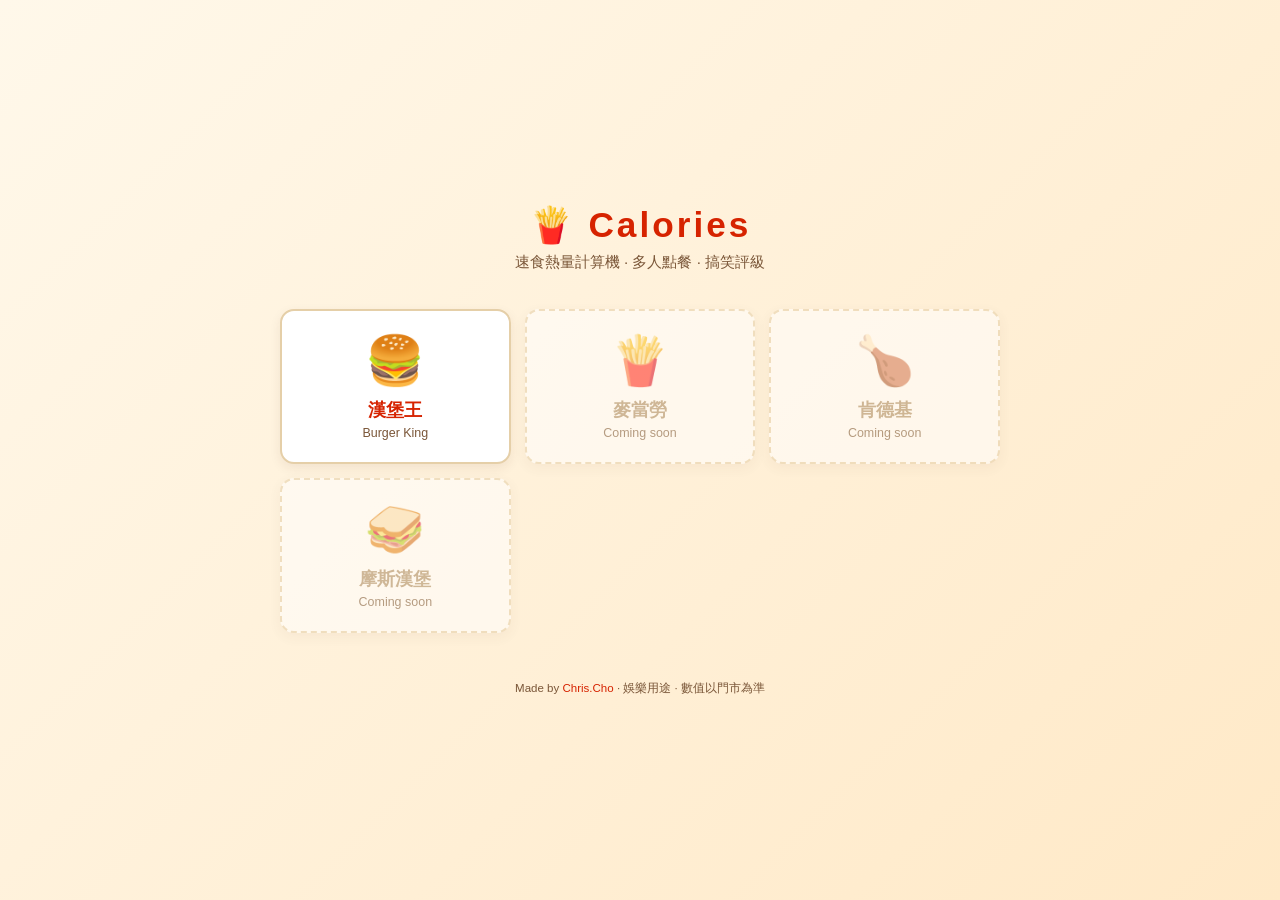
==== index.html @ b0f77095 "✨ feat: 初始化 calories 站 - 品牌入口頁（目前僅 🍔 漢堡王開放） - burgerking/ 純 vanilla 熱量計算機：   - 多人點餐、可勾選營養素、送出後 Modal" ====
<!DOCTYPE html>
<html lang="zh-Hant-TW">
<head>
<meta charset="UTF-8">
<meta name="viewport" content="width=device-width, initial-scale=1.0">
<title>Calories · 速食熱量計算機</title>
<style>
  * { box-sizing: border-box; margin: 0; padding: 0; }
  body {
    font-family: "Microsoft JhengHei", "PingFang TC", "Noto Sans TC", sans-serif;
    background: linear-gradient(135deg, #fff8ea 0%, #ffe9c7 100%);
    color: #3b1a0a;
    min-height: 100vh;
    display: flex;
    flex-direction: column;
    align-items: center;
    justify-content: center;
    padding: 20px;
  }
  h1 {
    font-size: 2.2rem;
    color: #d62300;
    letter-spacing: 3px;
    margin-bottom: 6px;
    text-align: center;
  }
  .subtitle {
    font-size: 0.95rem;
    color: #7a5638;
    margin-bottom: 36px;
    text-align: center;
  }
  .brands {
    display: grid;
    grid-template-columns: repeat(auto-fit, minmax(220px, 1fr));
    gap: 14px;
    width: 100%;
    max-width: 720px;
  }
  .brand {
    background: #fff;
    border: 2px solid #e5cfa8;
    border-radius: 14px;
    padding: 22px;
    text-align: center;
    text-decoration: none;
    color: #3b1a0a;
    transition: all 0.2s;
    box-shadow: 0 4px 12px rgba(80,35,20,0.08);
  }
  .brand:hover {
    border-color: #d62300;
    transform: translateY(-3px);
    box-shadow: 0 8px 20px rgba(214,35,0,0.15);
  }
  .brand.coming {
    opacity: 0.55;
    cursor: not-allowed;
    pointer-events: none;
    border-style: dashed;
  }
  .brand .emoji { font-size: 3rem; display: block; margin-bottom: 8px; }
  .brand .name { font-size: 1.15rem; font-weight: 700; color: #d62300; }
  .brand.coming .name { color: #a88860; }
  .brand .note { font-size: 0.78rem; color: #7a5638; margin-top: 4px; }
  footer {
    margin-top: 48px;
    font-size: 0.72rem;
    color: #7a5638;
    text-align: center;
  }
  footer a { color: #d62300; text-decoration: none; }
</style>
</head>
<body>
  <h1>🍟 Calories</h1>
  <div class="subtitle">速食熱量計算機 · 多人點餐 · 搞笑評級</div>
  <div class="brands">
    <a class="brand" href="/burgerking/">
      <span class="emoji">🍔</span>
      <div class="name">漢堡王</div>
      <div class="note">Burger King</div>
    </a>
    <div class="brand coming">
      <span class="emoji">🍟</span>
      <div class="name">麥當勞</div>
      <div class="note">Coming soon</div>
    </div>
    <div class="brand coming">
      <span class="emoji">🍗</span>
      <div class="name">肯德基</div>
      <div class="note">Coming soon</div>
    </div>
    <div class="brand coming">
      <span class="emoji">🥪</span>
      <div class="name">摩斯漢堡</div>
      <div class="note">Coming soon</div>
    </div>
  </div>
  <footer>
    Made by <a href="https://chrischotw.com/" target="_blank" rel="noopener">Chris.Cho</a>
    · 娛樂用途 · 數值以門市為準
  </footer>
</body>
</html>
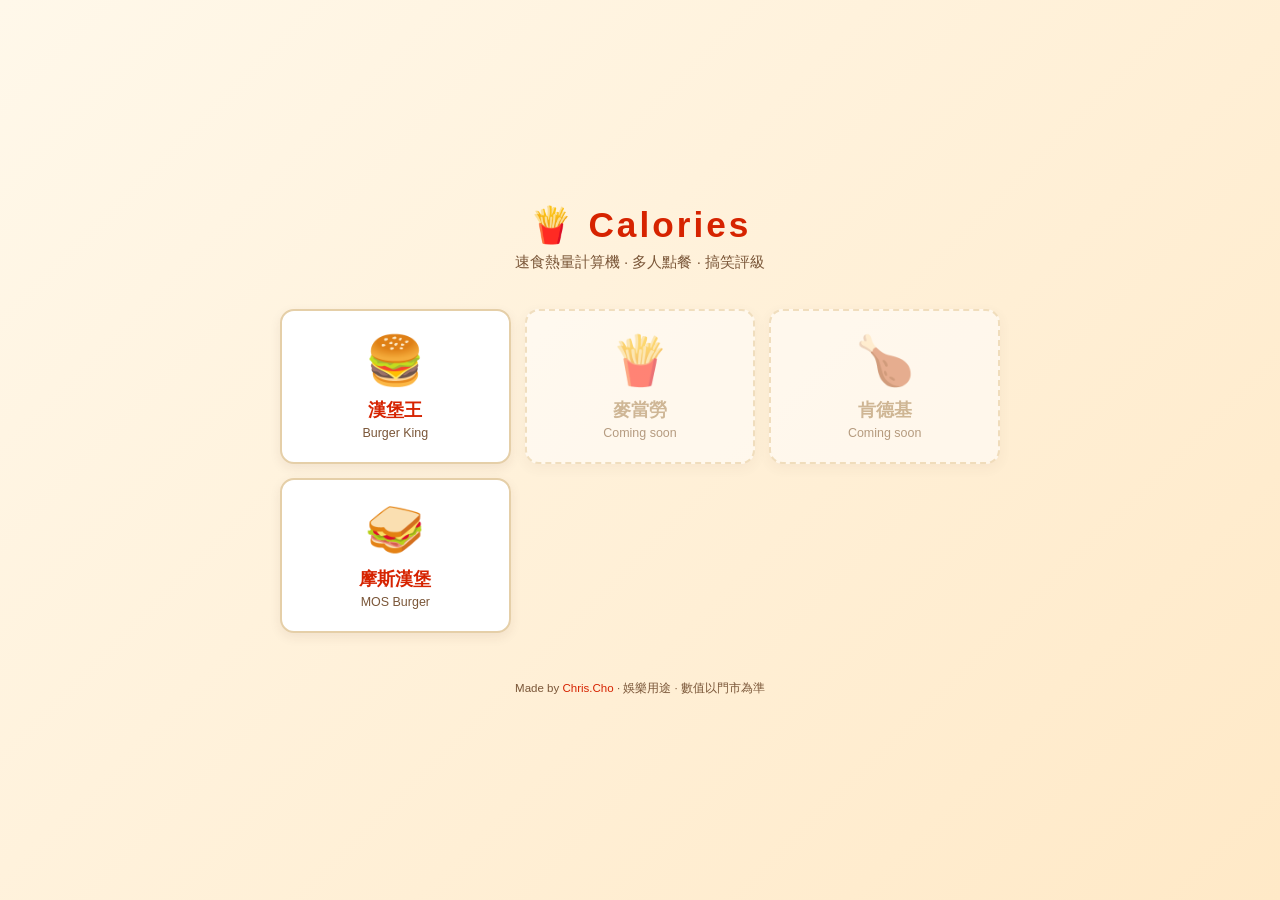
==== commit 6dd60c16: "✨ feat(mos): 新增摩斯漢堡熱量計算機 - 約 60 個品項：漢堡/珍珠堡/熱狗/早餐/點心/甜點/冷飲/熱飲 - 品牌配色改為摩斯綠 + MOS 紅 - 主入口連結從 Coming soo" ====
--- a/index.html
+++ b/index.html
@@ -91,11 +91,11 @@
       <div class="name">肯德基</div>
       <div class="note">Coming soon</div>
     </div>
-    <div class="brand coming">
+    <a class="brand" href="/mos/">
       <span class="emoji">🥪</span>
       <div class="name">摩斯漢堡</div>
-      <div class="note">Coming soon</div>
-    </div>
+      <div class="note">MOS Burger</div>
+    </a>
   </div>
   <footer>
     Made by <a href="https://chrischotw.com/" target="_blank" rel="noopener">Chris.Cho</a>
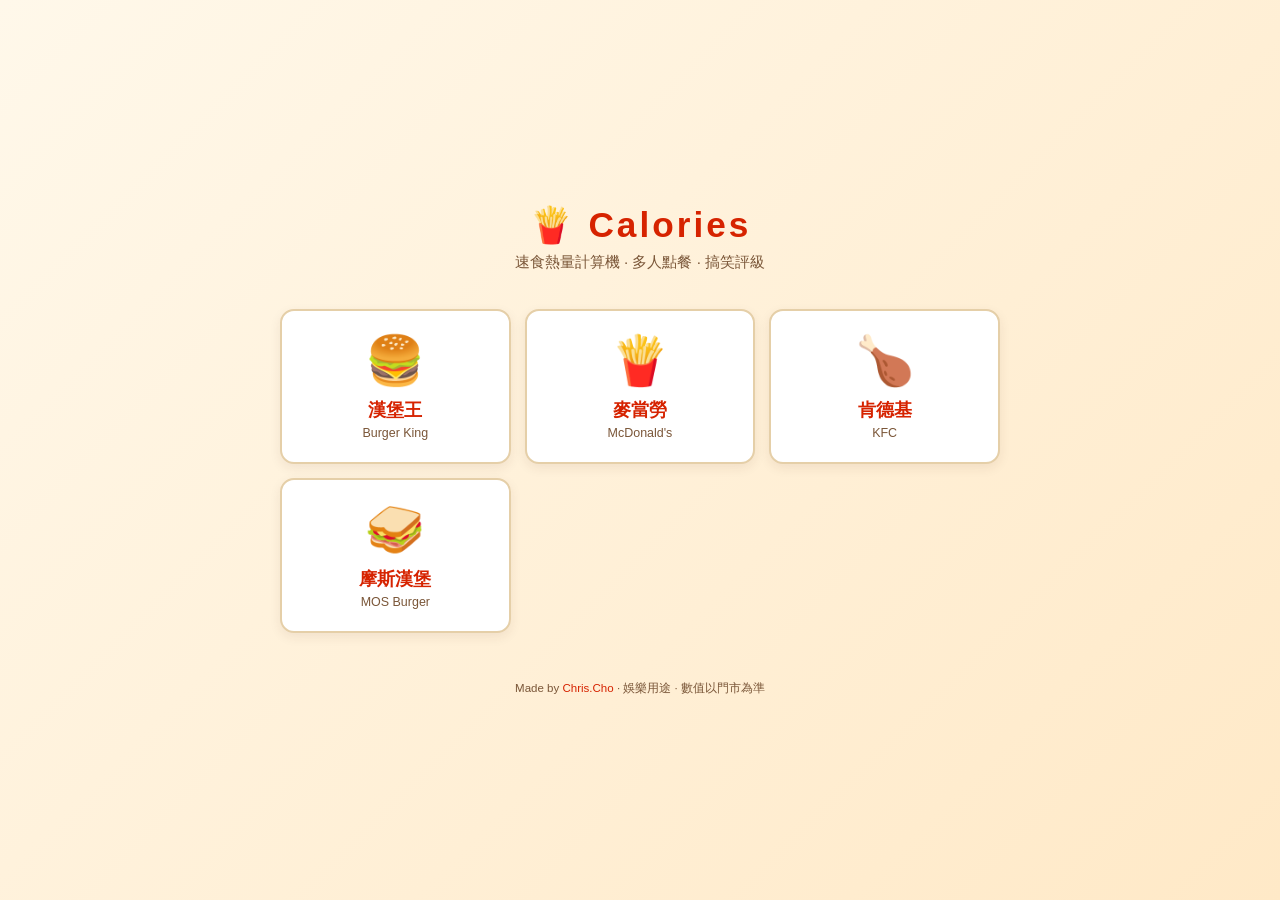
==== commit 56c04509: "✨ feat: 新增麥當勞（87 項）與肯德基（54 項） - mcdonalds/：紅黃配色，FIELDS 5 欄（來源無 sf/tf/sg） - kfc/：紅黑配色，FIELDS 8 欄齊全 - " ====
--- a/index.html
+++ b/index.html
@@ -81,16 +81,16 @@
       <div class="name">漢堡王</div>
       <div class="note">Burger King</div>
     </a>
-    <div class="brand coming">
+    <a class="brand" href="/mcdonalds/">
       <span class="emoji">🍟</span>
       <div class="name">麥當勞</div>
-      <div class="note">Coming soon</div>
-    </div>
-    <div class="brand coming">
+      <div class="note">McDonald's</div>
+    </a>
+    <a class="brand" href="/kfc/">
       <span class="emoji">🍗</span>
       <div class="name">肯德基</div>
-      <div class="note">Coming soon</div>
-    </div>
+      <div class="note">KFC</div>
+    </a>
     <a class="brand" href="/mos/">
       <span class="emoji">🥪</span>
       <div class="name">摩斯漢堡</div>
